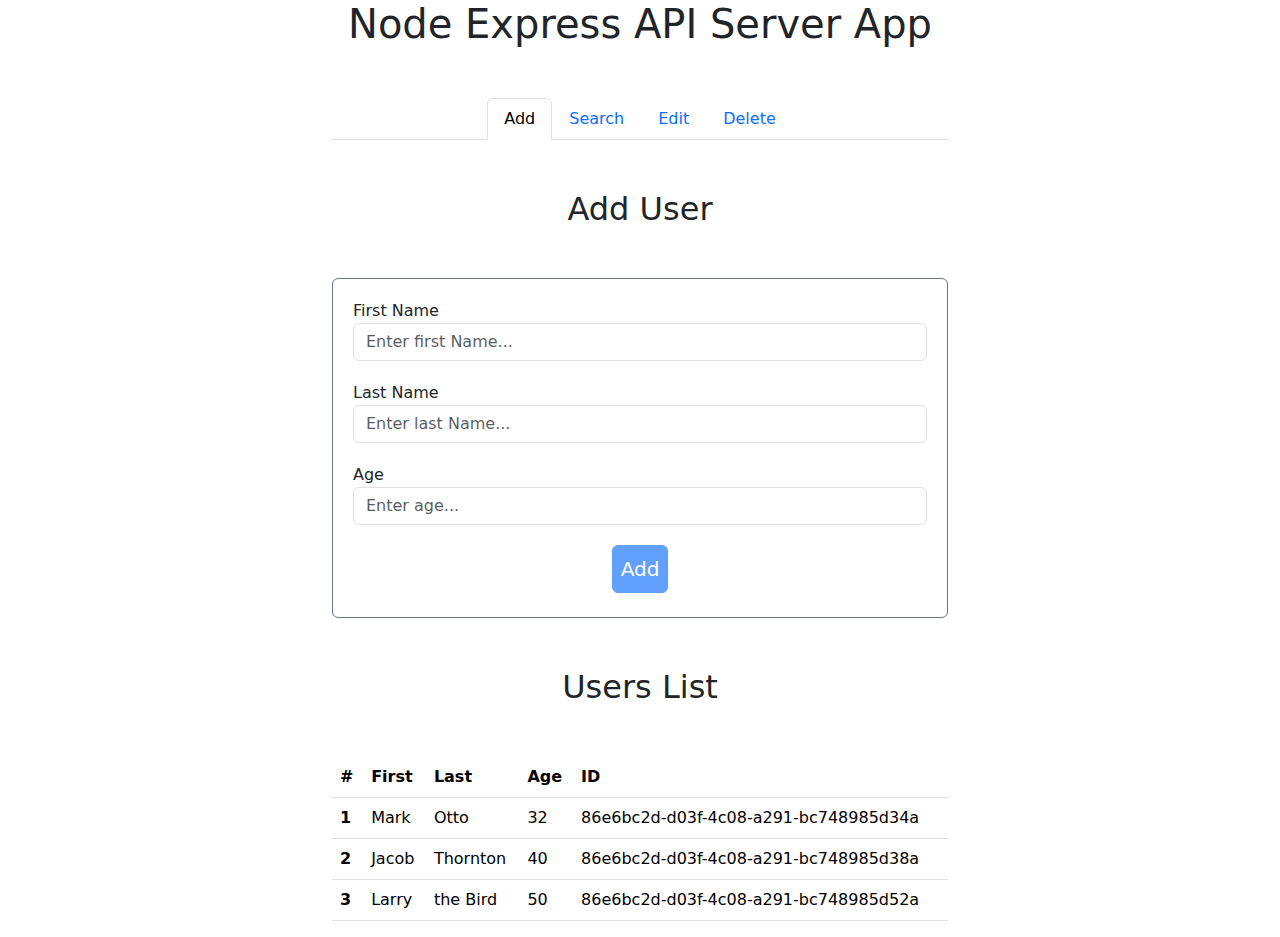
==== public/index.html @ 69984624 "Add UI" ====
<!DOCTYPE html>
<html lang="en">
<head>
    <meta charset="UTF-8">
    <meta name="viewport" content="width=device-width, initial-scale=1.0">
    <title>Users App</title>
    <link <link 
        href="https://cdn.jsdelivr.net/npm/bootstrap@5.3.3/dist/css/bootstrap.min.css" 
        rel="stylesheet" 
        integrity="sha384-QWTKZyjpPEjISv5WaRU9OFeRpok6YctnYmDr5pNlyT2bRjXh0JMhjY6hW+ALEwIH" 
        crossorigin="anonymous">
    <link rel="stylesheet" href="css/users.css">
</head>
<body>
    <h1 class="text-center">Node Express API Server App</h1>

    <div class="container">
        <ul class="nav nav-tabs d-flex justify-content-center">
            <li class="nav-item">
            <a class="nav-link active" aria-current="page" href="#add">Add</a>
            </li>
            <li class="nav-item">
            <a class="nav-link" href="#search">Search</a>
            </li>
            <li class="nav-item">
            <a class="nav-link" href="#edit">Edit</a>
            </li>
            <li class="nav-item">
                <a class="nav-link" href="#delete">Delete</a>
            </li>
        </ul>
    </div>

    <h2 class="text-center">Add User</h2>
    <div class="container">
        <form class="border border-secondary rounded">
            <div class="form-group">
              <label for="firstName">First Name</label>
              <input type="text" class="form-control" 
                     id="firstName" 
                     placeholder="Enter first Name...">
            </div>
            <div class="form-group">
                <label for="lastName">Last Name</label>
                <input type="text" class="form-control" 
                       id="lastName"
                       placeholder="Enter last Name...">
              </div>
              <div class="form-group">
                <label for="firstName">Age</label>
                <input type="number" class="form-control" 
                       id="age" min="1" max="150"
                       placeholder="Enter age...">
              </div>
              <div class="d-flex justify-content-center">
                <button type="submit" class="btn btn-primary mb-4 p-2 fs-5 disabled">Add</button>
              </div>
          </form>
    </div>

    <h2 class="text-center">Users List</h2>
    <div class="container">
        <table class="table">
            <thead>
              <tr>
                <th scope="col">#</th>
                <th scope="col">First</th>
                <th scope="col">Last</th>
                <th scope="col">Age</th>
                <th scope="col">ID</th>
              </tr>
            </thead>
            <tbody>
              <tr>
                <th scope="row">1</th>
                <td>Mark</td>
                <td>Otto</td>
                <td>32</td>
                <td>86e6bc2d-d03f-4c08-a291-bc748985d34a</td>
              </tr>
              <tr>
                <th scope="row">2</th>
                <td>Jacob</td>
                <td>Thornton</td>
                <td>40</td>
                <td>86e6bc2d-d03f-4c08-a291-bc748985d38a</td>
              </tr>
              <tr>
                <th scope="row">3</th>
                <td>Larry</td>
                <td>the Bird</td>
                <td>50</td>
                <td>86e6bc2d-d03f-4c08-a291-bc748985d52a</td>
              </tr>
            </tbody>
          </table>
    </div>

</body>
</html>
---- public/css/users.css ----
h1 {
    margin-bottom: 30px;
}

h2 {
    margin-top: 50px;
}

.container {
    margin-top: 50px;
    width: 50% !important;

}
.form-group {
    margin: 20px;
}
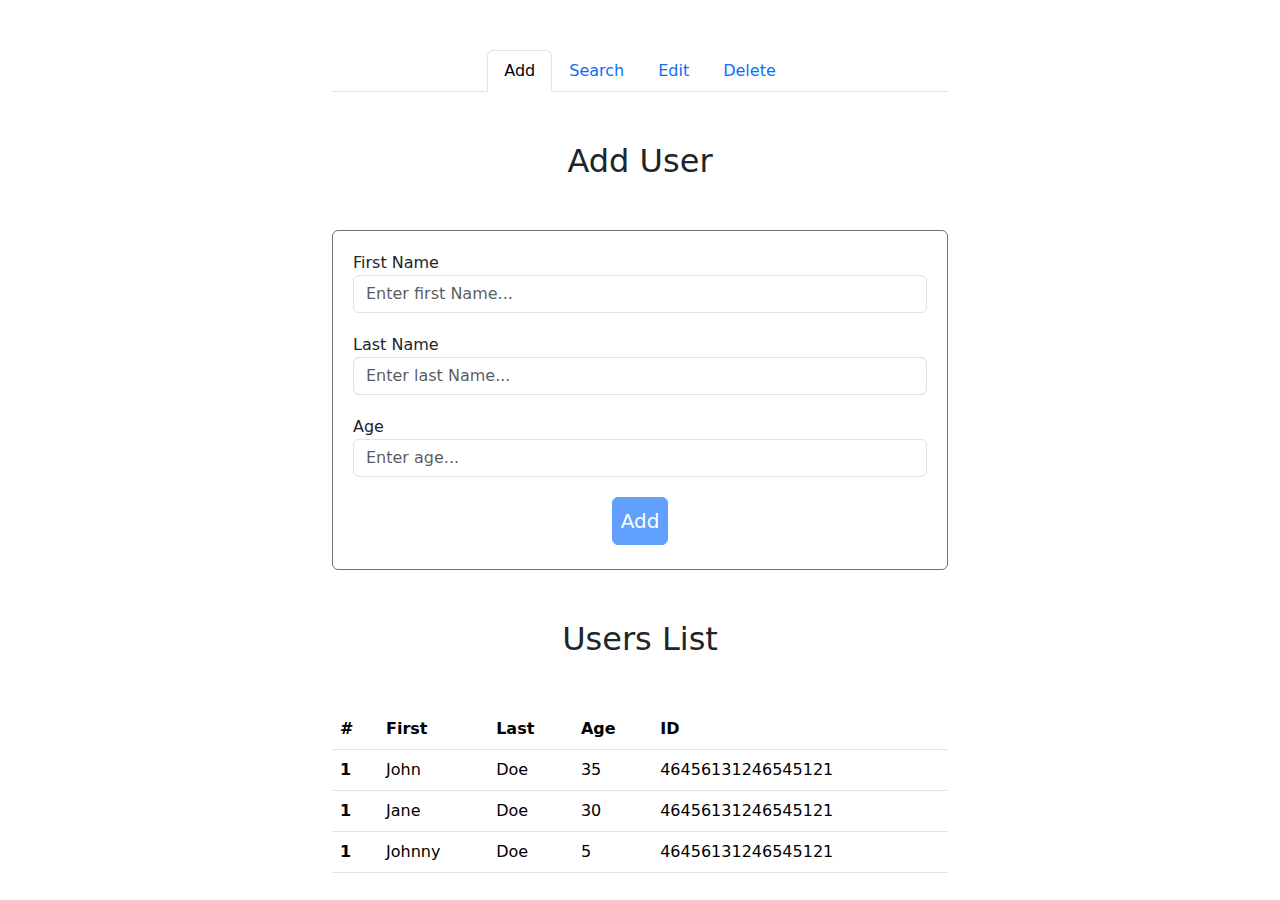
==== commit 4d2c51eb: "Add UI" ====
--- a/public/index.html
+++ b/public/index.html
@@ -4,15 +4,15 @@
     <meta charset="UTF-8">
     <meta name="viewport" content="width=device-width, initial-scale=1.0">
     <title>Users App</title>
-    <link <link 
+    <link
         href="https://cdn.jsdelivr.net/npm/bootstrap@5.3.3/dist/css/bootstrap.min.css" 
         rel="stylesheet" 
         integrity="sha384-QWTKZyjpPEjISv5WaRU9OFeRpok6YctnYmDr5pNlyT2bRjXh0JMhjY6hW+ALEwIH" 
         crossorigin="anonymous">
-    <link rel="stylesheet" href="css/users.css">
+    <link rel="stylesheet" href="./users.css">
 </head>
 <body>
-    <h1 class="text-center">Node Express API Server App</h1>
+    <h1 class="text-center" id ="appName"></h1>
 
     <div class="container">
         <ul class="nav nav-tabs d-flex justify-content-center">
@@ -53,7 +53,7 @@
                        placeholder="Enter age...">
               </div>
               <div class="d-flex justify-content-center">
-                <button type="submit" class="btn btn-primary mb-4 p-2 fs-5 disabled">Add</button>
+                <button type="submit" class="btn btn-primary mb-4 p-2 fs-5" id ="addButton" disabled>Add</button>
               </div>
           </form>
     </div>
@@ -70,31 +70,10 @@
                 <th scope="col">ID</th>
               </tr>
             </thead>
-            <tbody>
-              <tr>
-                <th scope="row">1</th>
-                <td>Mark</td>
-                <td>Otto</td>
-                <td>32</td>
-                <td>86e6bc2d-d03f-4c08-a291-bc748985d34a</td>
-              </tr>
-              <tr>
-                <th scope="row">2</th>
-                <td>Jacob</td>
-                <td>Thornton</td>
-                <td>40</td>
-                <td>86e6bc2d-d03f-4c08-a291-bc748985d38a</td>
-              </tr>
-              <tr>
-                <th scope="row">3</th>
-                <td>Larry</td>
-                <td>the Bird</td>
-                <td>50</td>
-                <td>86e6bc2d-d03f-4c08-a291-bc748985d52a</td>
-              </tr>
-            </tbody>
+            <tbody id = "usersList"></tbody>
           </table>
     </div>
 
+    <script src="./script.js"></script>
 </body>
 </html>--- a/public/users.css
+++ b/public/users.css
@@ -0,0 +1,16 @@
+h1 {
+    margin-bottom: 30px;
+}
+
+h2 {
+    margin-top: 50px;
+}
+
+.container {
+    margin-top: 50px;
+    width: 50% !important;
+
+}
+.form-group {
+    margin: 20px;
+}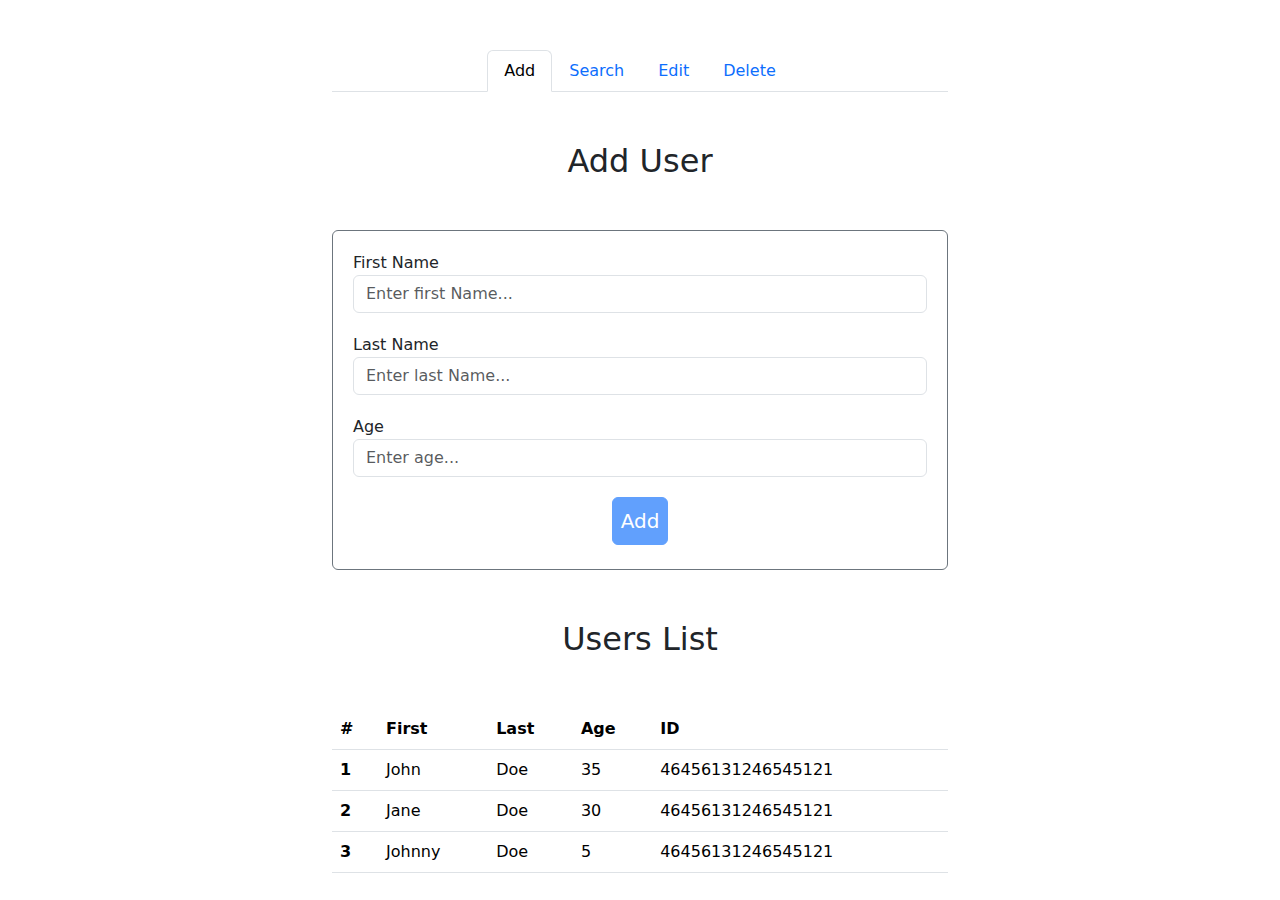
==== commit 58148589: "Rf title" ====
--- a/public/index.html
+++ b/public/index.html
@@ -3,7 +3,7 @@
 <head>
     <meta charset="UTF-8">
     <meta name="viewport" content="width=device-width, initial-scale=1.0">
-    <title>Users App</title>
+    <title>Users app</title>
     <link
         href="https://cdn.jsdelivr.net/npm/bootstrap@5.3.3/dist/css/bootstrap.min.css" 
         rel="stylesheet" 
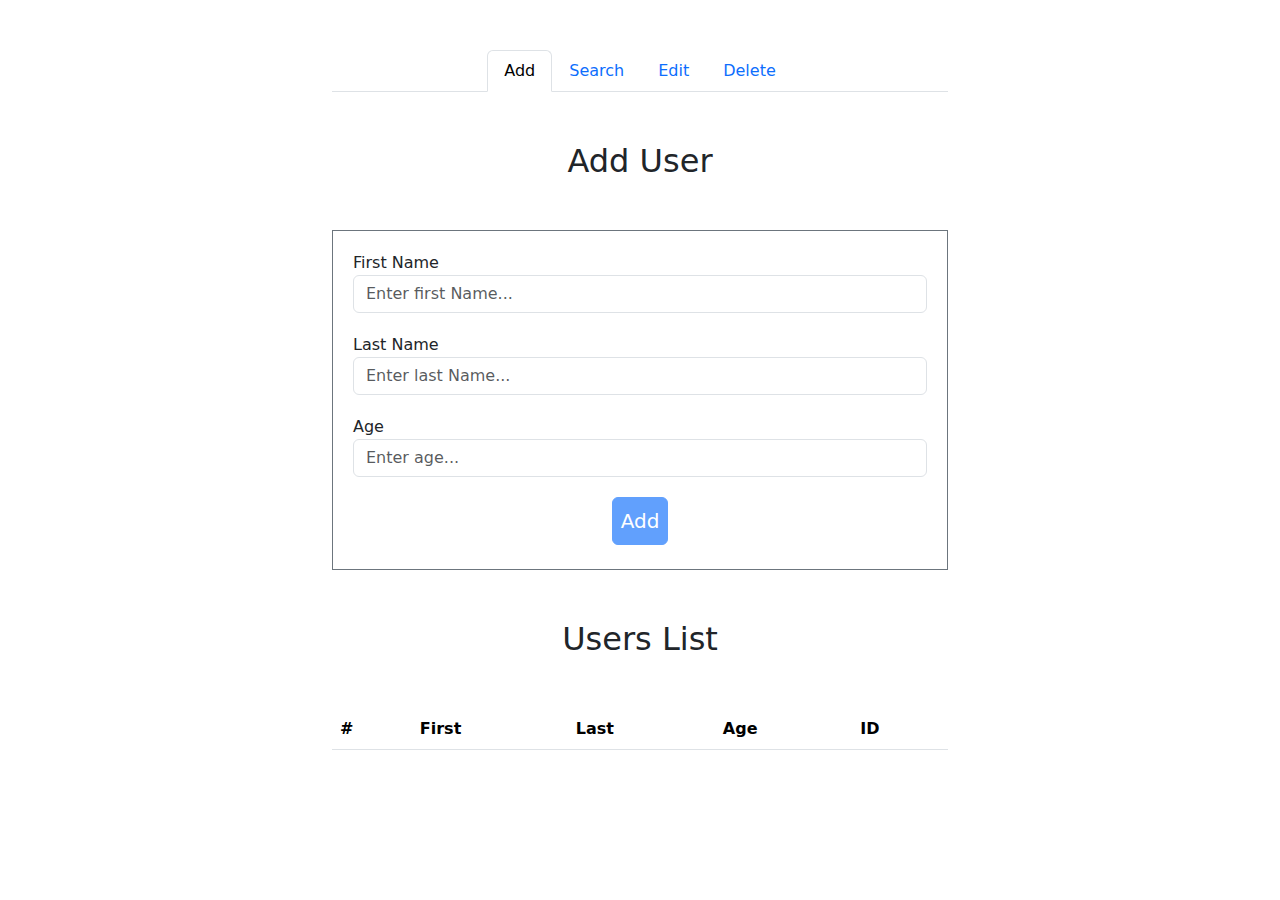
==== commit c9c6fea7: "add POST  request to UI" ====
--- a/public/index.html
+++ b/public/index.html
@@ -2,7 +2,9 @@
 <html lang="en">
 <head>
     <meta charset="UTF-8">
-    <meta name="viewport" content="width=device-width, initial-scale=1.0">
+    <meta http-equiv='cache-control' content='no-cache'>
+    <meta http-equiv='expires' content='0'>
+    <meta http-equiv='pragma' content='no-cache'>
     <title>Users app</title>
     <link
         href="https://cdn.jsdelivr.net/npm/bootstrap@5.3.3/dist/css/bootstrap.min.css" 
@@ -33,7 +35,7 @@
 
     <h2 class="text-center">Add User</h2>
     <div class="container">
-        <form class="border border-secondary rounded">
+        <form class="border border-secondary" id="form-user">
             <div class="form-group">
               <label for="firstName">First Name</label>
               <input type="text" class="form-control" 
